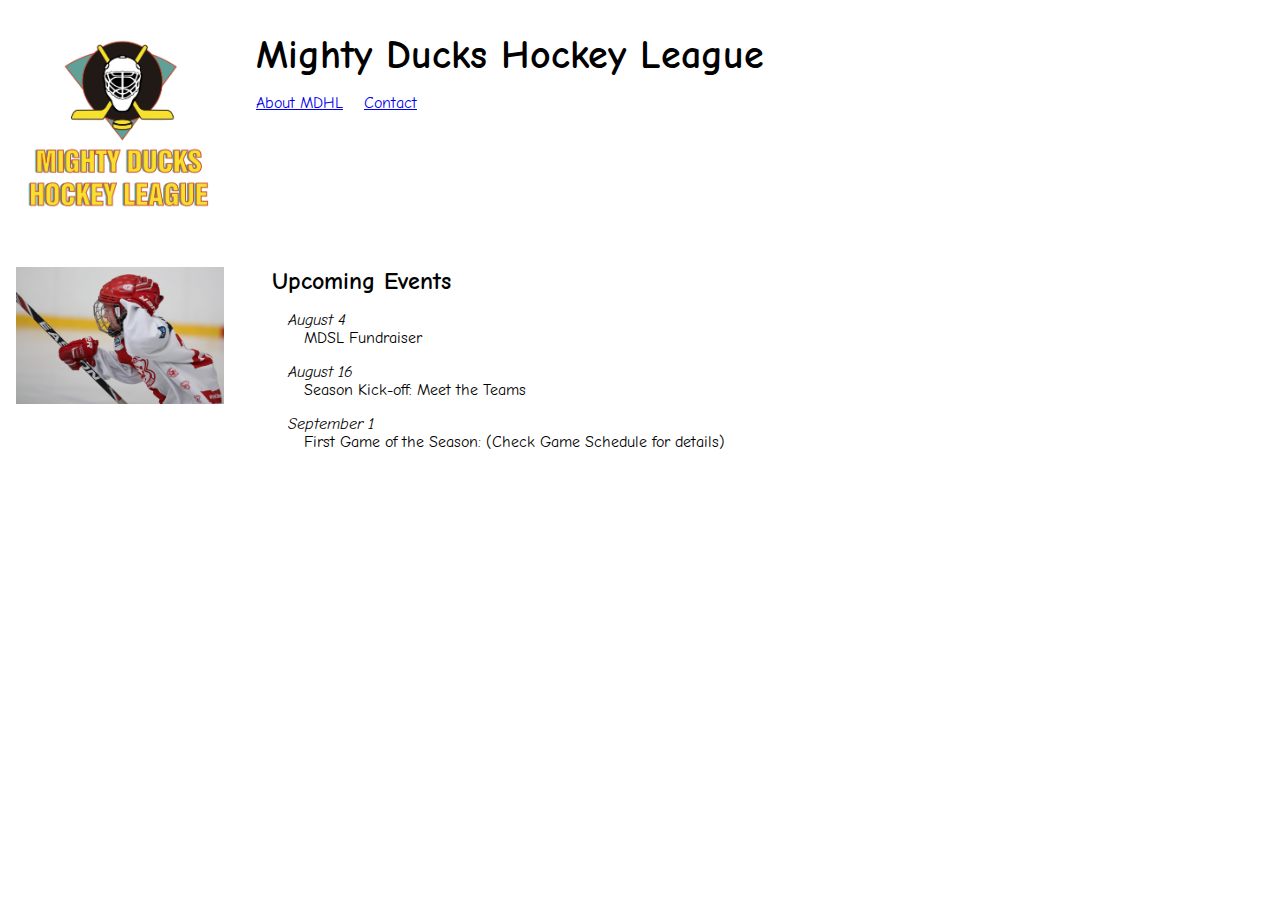
==== index.html @ 9ea3a19f "Agrego ultimos cambios - proyecto finalizado" ====
<!DOCTYPE html>
<html lang="en">
<head>
  <meta charset="UTF-8">
  <meta name="viewport" content="width=device-width, initial-scale=1.0">
  <link rel="icon" href="data:;base64,iVBORw0KGgo=">
  <link rel="preconnect" href="https://fonts.googleapis.com" crossorigin="anonymous">
  <link rel="stylesheet" href="https://fonts.googleapis.com/css2?family=Comic+Neue:wght@400;700&display=swap"> 
  <link rel="stylesheet" href="./src/styles.css">
  <title>Mighty Ducks Hockey League</title>
</head>

<body>
  <header>
    <section>
      <h1>Mighty Ducks Hockey League</h1>
      <nav>
        <a href="./src/pages/about.html">About MDHL</a>
        <a href="./src/pages/contact.html">Contact</a>
      </nav>
    </section>

    <figure>
      <img src="./src/images/logo_mighty_ducks_01.png" alt="mighty ducks logo">
    </figure>
  </header>

  <main>
    <section>
      <h2>Upcoming Events</h2>
      <article>
        <h4>August 4</h4>
        <p>MDSL Fundraiser</p>
        <h4>August 16</h4>
        <p>Season Kick-off: Meet the Teams</p>
        <h4>September 1</h4>
        <p>First Game of the Season: (Check Game Schedule for details)</p>
      </article>
    </section>

    <figure>
      <img src="./src/images/hockey_1.jpg" alt="photo of one of our assets playing hockey">
    </figure>
  </main>
</body>
</html>
---- src/styles.css ----
/*
 Name: Mighty Ducks Hockey League
 Description: Task created for MindHub.
 Author: Federico Borzani
 GitHub: https://github.com/eserengo/
*/

:root {
  font-family: "Comic Neue", sans-serif;
  font-size: 16px;
  font-weight: 400;
}

* {
  box-sizing: border-box;
  max-width: 100%;
  padding: 0%;
  margin: 0%;
  user-select: none;
}

body {
  min-height: 100vh;
}

header, main {
  display: flex;
  flex-direction: row;
  flex-wrap: nowrap;
}

figure {
  order: 1;
  min-width: 7.5rem;
  max-width: 15rem;
  height: auto;
  padding: 1rem;
}

section {
  order: 2;
  padding: 1rem;
}

h1 {
  font-size: 2.5rem;
  margin-block: 1rem;
}

h1, h2, h3 {
  font-weight: 700;
}

h3 {
  font-size: 1rem;
}

h4, h5, p {
  font-weight: 400;
  font-size: 1rem;
}

h4 {
  font-style: italic;
}

h5, p {
  text-indent: 1rem;
  margin-bottom: 1rem;
}

article {
  margin: 1rem 0rem 0rem 1rem;
}

main > section {
  margin-left: 1rem;
}

a {
  margin-right: 1rem;
}
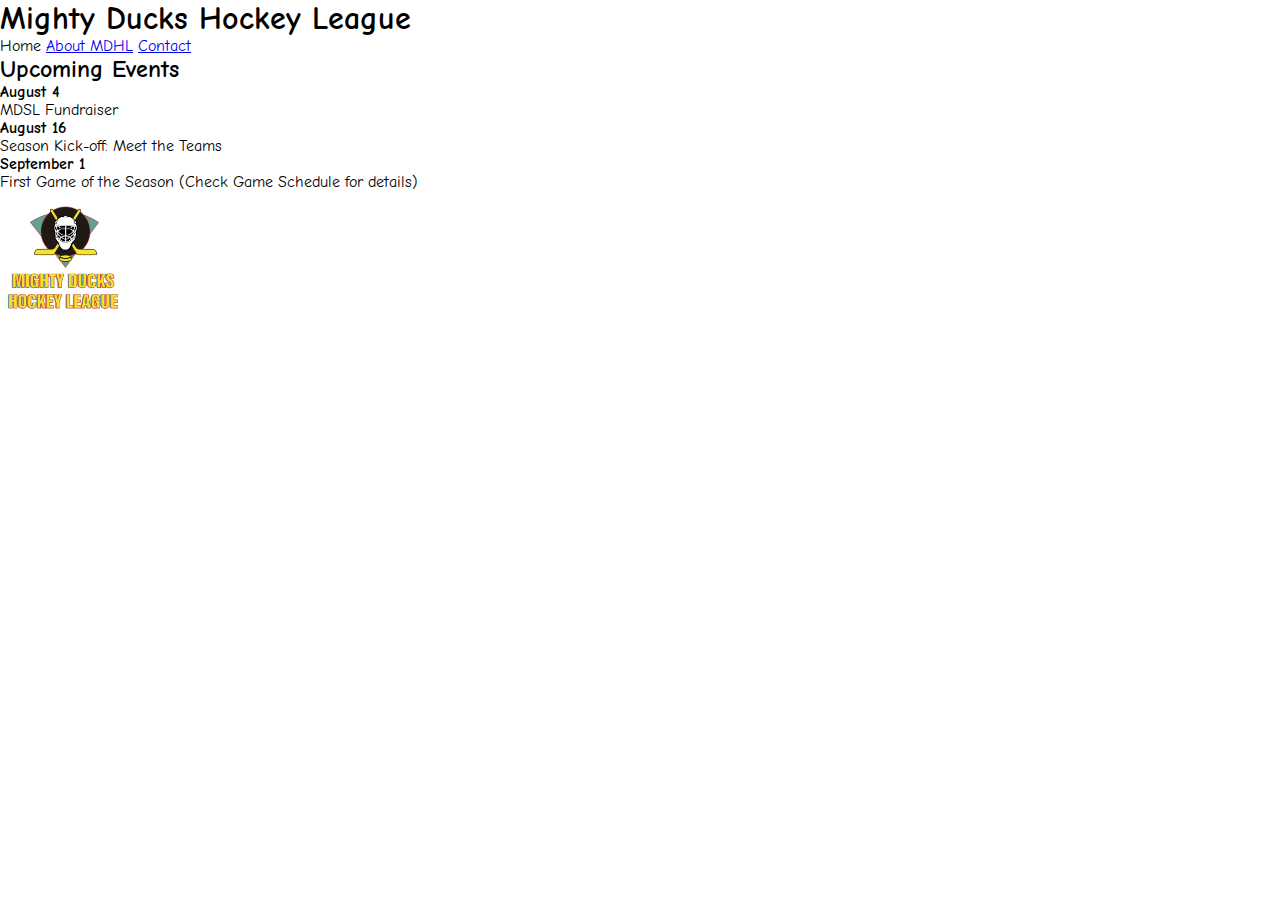
==== commit c693e714: "Agrego archivos base para tarea2 - primer commit" ====
--- a/index.html
+++ b/index.html
@@ -5,41 +5,37 @@
   <meta name="viewport" content="width=device-width, initial-scale=1.0">
   <link rel="icon" href="data:;base64,iVBORw0KGgo=">
   <link rel="preconnect" href="https://fonts.googleapis.com" crossorigin="anonymous">
-  <link rel="stylesheet" href="https://fonts.googleapis.com/css2?family=Comic+Neue:wght@400;700&display=swap"> 
-  <link rel="stylesheet" href="./src/styles.css">
+  <link rel="stylesheet" href="https://fonts.googleapis.com/css2?family=Comic+Neue:wght@400;700&display=swap">
   <title>Mighty Ducks Hockey League</title>
+
+  <link rel="stylesheet" href="./styles/style.css">
 </head>
 
 <body>
   <header>
+    <h1>Mighty Ducks Hockey League</h1>
+  </header>
+
+  <nav>
+    <a href="./index.html" aria-current="page">Home</a>
+    <a href="./src/pages/about.html">About MDHL</a>
+    <a href="./src/pages/contact.html">Contact</a>
+  </nav>
+
+  <main>
+    <h2>Upcoming Events</h2>
+
     <section>
-      <h1>Mighty Ducks Hockey League</h1>
-      <nav>
-        <a href="./src/pages/about.html">About MDHL</a>
-        <a href="./src/pages/contact.html">Contact</a>
-      </nav>
+      <h4>August 4</h4>
+      <p>MDSL Fundraiser</p>
+      <h4>August 16</h4>
+      <p>Season Kick-off: Meet the Teams</p>
+      <h4>September 1</h4>
+      <p>First Game of the Season (Check Game Schedule for details)</p>
     </section>
 
-    <figure>
+    <figure class="logo">
       <img src="./src/images/logo_mighty_ducks_01.png" alt="mighty ducks logo">
-    </figure>
-  </header>
-
-  <main>
-    <section>
-      <h2>Upcoming Events</h2>
-      <article>
-        <h4>August 4</h4>
-        <p>MDSL Fundraiser</p>
-        <h4>August 16</h4>
-        <p>Season Kick-off: Meet the Teams</p>
-        <h4>September 1</h4>
-        <p>First Game of the Season: (Check Game Schedule for details)</p>
-      </article>
-    </section>
-
-    <figure>
-      <img src="./src/images/hockey_1.jpg" alt="photo of one of our assets playing hockey">
     </figure>
   </main>
 </body>
--- a/styles/style.css
+++ b/styles/style.css
@@ -0,0 +1,29 @@
+/* Website Design 1 */
+
+:root {
+  font-family: "Comic Neue", sans-serif;
+  font-size: 16px;
+  font-weight: 400;
+}
+
+* {
+  box-sizing: border-box;
+  max-width: 100%;
+  padding: 0%;
+  margin: 0%;
+  user-select: none;
+}
+
+body {
+  min-height: 100vh;
+}
+
+[aria-current] {
+  color: black;
+  text-decoration: none;
+}
+
+.logo {
+  width: 128px;
+  height: auto;
+}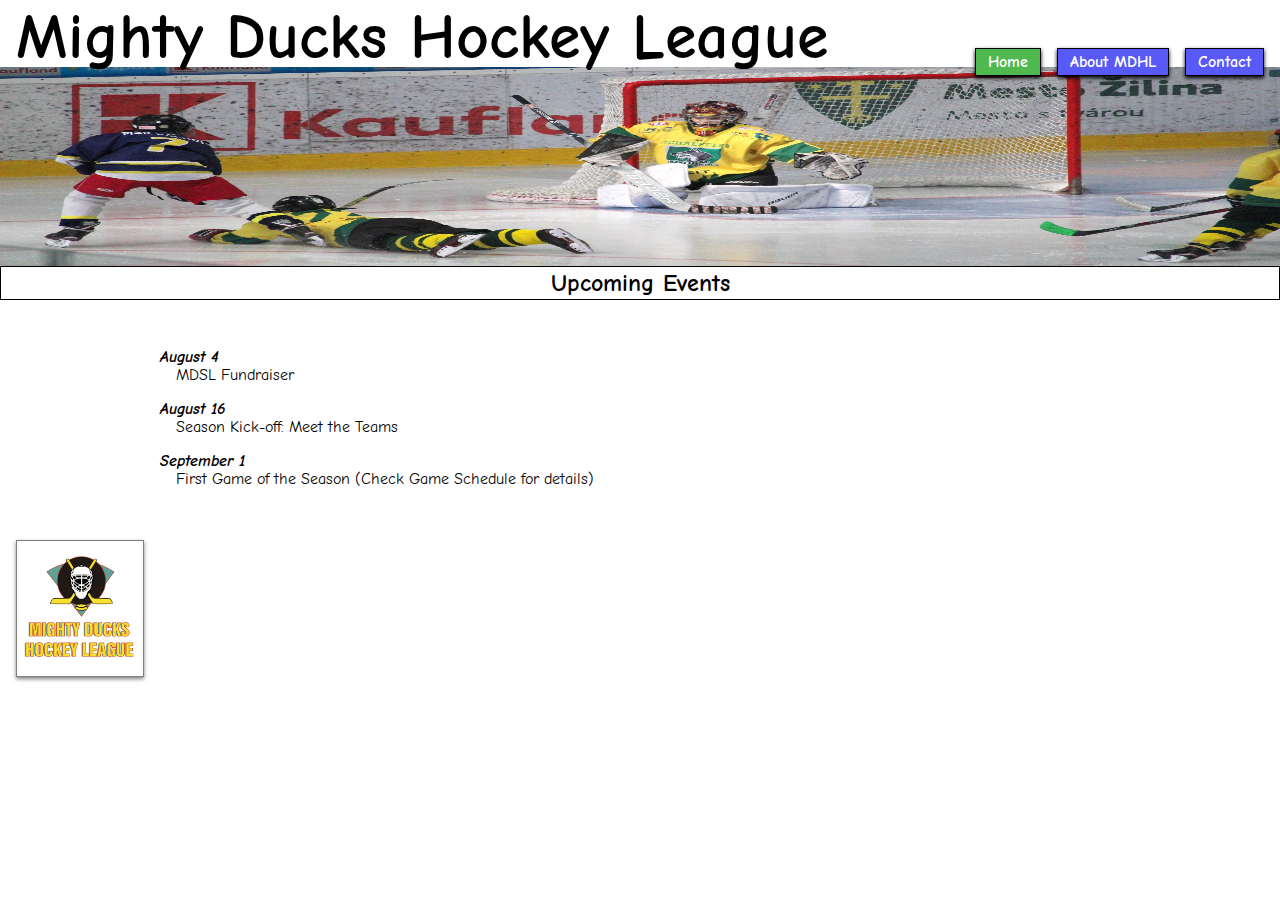
==== commit 0ef18a1f: "Agrego archivo style_2.css - diseño 2" ====
--- a/index.html
+++ b/index.html
@@ -8,7 +8,8 @@
   <link rel="stylesheet" href="https://fonts.googleapis.com/css2?family=Comic+Neue:wght@400;700&display=swap">
   <title>Mighty Ducks Hockey League</title>
 
-  <link rel="stylesheet" href="./styles/style.css">
+  <!-- <link rel="stylesheet" href="./styles/style.css"> -->
+  <link rel="stylesheet" href="./styles/style_2.css">
 </head>
 
 <body>
--- a/styles/style.css
+++ b/styles/style.css
@@ -16,6 +16,48 @@
 
 body {
   min-height: 100vh;
+  position: relative;
+}
+
+h1, h2, h3, h4 {
+  font-weight: 700;
+}
+
+h1 {
+  font-size: 6vw;
+}
+
+h2 {
+  color: white;
+  background-color: black;
+  text-align: center;
+  line-height: 2rem;
+}
+
+h3 {
+  font-size: 1.5rem;
+}
+
+h4 {
+  font-style: italic;
+}
+
+header {
+  background-image: url("../src/images/design1_image1.jpg");
+  background-repeat: no-repeat;
+  background-position: 0% 20%;
+  background-size: cover;
+  padding: 1rem 1rem 10rem;
+}
+
+nav {
+  position: absolute;
+  top: 55vh;
+  left: 1rem;
+  display: flex;
+  flex-direction: column;
+  flex-wrap: nowrap;
+  gap: 3rem;
 }
 
 [aria-current] {
@@ -24,6 +66,21 @@
 }
 
 .logo {
-  width: 128px;
+  width: 10vw;
   height: auto;
+  position: absolute;
+  right: 8%;
+  top: 13rem;
+  background-color: white;
+  border: 1px solid grey;
+  box-shadow: 0px 2px 4px grey;
+}
+
+section {
+  margin: 3rem 6rem 2rem 10rem;
+}
+
+p {
+  margin-bottom: 1rem;
+  text-indent: 1rem;
 }--- a/styles/style_2.css
+++ b/styles/style_2.css
@@ -0,0 +1,95 @@
+/* Website Design 2 */
+
+:root {
+  font-family: "Comic Neue", sans-serif;
+  font-size: 16px;
+  font-weight: 400;
+}
+
+* {
+  box-sizing: border-box;
+  max-width: 100%;
+  padding: 0%;
+  margin: 0%;
+  user-select: none;
+}
+
+body {
+  min-height: 100vh;
+  position: relative;
+}
+
+
+h1, h2, h3, h4 {
+  font-weight: 700;
+}
+
+h1 {
+  font-size: 5vw;
+}
+
+h2 {
+  text-align: center;
+  line-height: 2rem;
+  border: 1px solid #000000;
+}
+
+h3 {
+  font-size: 1.5rem;
+}
+
+h4 {
+  font-style: italic;
+}
+
+header {
+  background-image: url("../src/images/design1_image2.jpg");
+  background-repeat: no-repeat;
+  background-position: 0% 100%;
+  background-size: 100% 75%;
+  padding: 0rem 1rem 12rem;
+}
+
+nav {
+  position: absolute;
+  top: 3rem;
+  right: 1rem;
+  display: flex;
+  flex-direction: row;
+  flex-wrap: nowrap;
+  gap: 1rem;
+}
+
+a {
+  font-weight: 700;
+  color: white;
+  background-color: #5959f8;
+  text-decoration: none;
+  padding: 0.25rem 0.75rem;
+  border: 1px solid #000000;
+  box-shadow: 0px 2px 4px #000000;
+}
+
+[aria-current] {
+  background-color: #4fb84f;
+}
+
+.logo {
+  width: 10vw;
+  height: auto;
+  position: absolute;
+  left: 1rem;
+  top: 60vh;
+  background-color: #ffffff;
+  border: 1px solid #808080;
+  box-shadow: 0px 2px 4px #808080;
+}
+
+section {
+  margin: 3rem 6rem 2rem 10rem;
+}
+
+p {
+  margin-bottom: 1rem;
+  text-indent: 1rem;
+}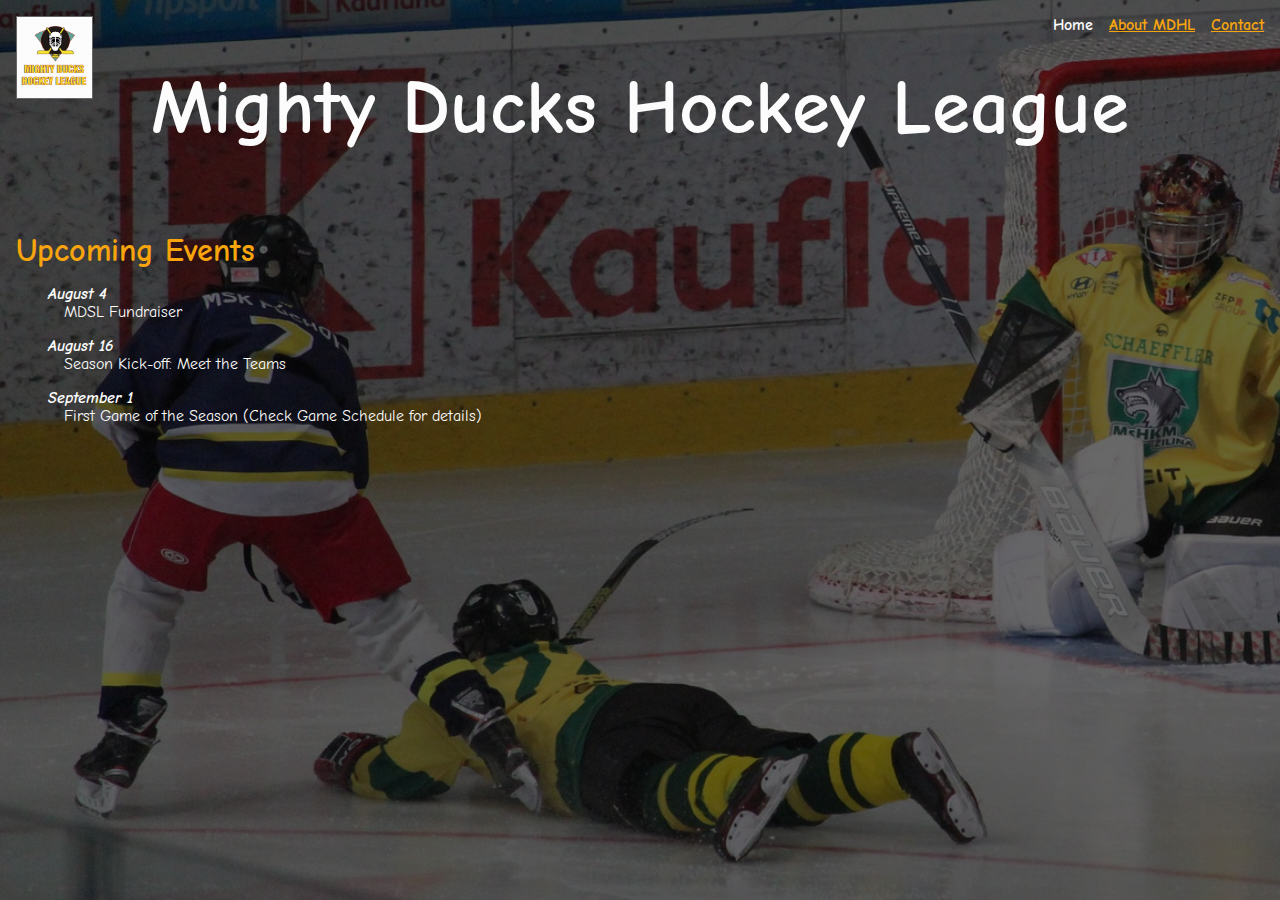
==== commit 0003726d: "Agrego archivo style_3.css - diseño 3 finalizado" ====
--- a/index.html
+++ b/index.html
@@ -9,7 +9,8 @@
   <title>Mighty Ducks Hockey League</title>
 
   <!-- <link rel="stylesheet" href="./styles/style.css"> -->
-  <link rel="stylesheet" href="./styles/style_2.css">
+  <!-- <link rel="stylesheet" href="./styles/style_2.css"> -->
+  <link rel="stylesheet" href="./styles/style_3.css">
 </head>
 
 <body>
--- a/styles/style.css
+++ b/styles/style.css
@@ -28,8 +28,8 @@
 }
 
 h2 {
-  color: white;
-  background-color: black;
+  color: #ffffff;
+  background-color: #000000;
   text-align: center;
   line-height: 2rem;
 }
@@ -61,7 +61,7 @@
 }
 
 [aria-current] {
-  color: black;
+  color: #000000;
   text-decoration: none;
 }
 
@@ -71,13 +71,13 @@
   position: absolute;
   right: 8%;
   top: 13rem;
-  background-color: white;
-  border: 1px solid grey;
-  box-shadow: 0px 2px 4px grey;
+  background-color: #ffffff;
+  border: 1px solid #808080;
+  box-shadow: 0px 2px 4px #808080;
 }
 
 section {
-  margin: 3rem 6rem 2rem 10rem;
+  margin: 8vh 5rem 2vh 10rem;
 }
 
 p {
--- a/styles/style_2.css
+++ b/styles/style_2.css
@@ -45,14 +45,14 @@
 header {
   background-image: url("../src/images/design1_image2.jpg");
   background-repeat: no-repeat;
-  background-position: 0% 100%;
-  background-size: 100% 75%;
+  background-position: 0% -25%;
+  background-size: cover;
   padding: 0rem 1rem 12rem;
 }
 
 nav {
   position: absolute;
-  top: 3rem;
+  top: 4rem;
   right: 1rem;
   display: flex;
   flex-direction: row;
@@ -60,7 +60,7 @@
   gap: 1rem;
 }
 
-a {
+nav > a {
   font-weight: 700;
   color: white;
   background-color: #5959f8;
@@ -79,14 +79,14 @@
   height: auto;
   position: absolute;
   left: 1rem;
-  top: 60vh;
+  top: 55vh;
   background-color: #ffffff;
   border: 1px solid #808080;
   box-shadow: 0px 2px 4px #808080;
 }
 
 section {
-  margin: 3rem 6rem 2rem 10rem;
+  margin: 8vh 8vw 2vh 16vw;
 }
 
 p {
--- a/styles/style_3.css
+++ b/styles/style_3.css
@@ -0,0 +1,105 @@
+/* Website Design 3 */
+
+:root {
+
+  /* Tipografia */
+  font-family: "Comic Neue", sans-serif;
+  font-size: 16px;
+  font-weight: 400;
+
+  /* Paleta de colores */
+  --negro-opaco: rgba(3, 3, 3, 0.6);
+  --naranja: rgb(248, 165, 13);
+  --blanco: rgb(252, 252, 252);
+}
+
+* {
+  box-sizing: border-box;
+  max-width: 100%;
+  padding: 0%;
+  margin: 0%;
+  user-select: none;
+}
+
+body {
+  min-height: 100vh;
+  position: relative;
+  background-image: 
+    linear-gradient(to right, var(--negro-opaco), var(--negro-opaco)),
+    url("../src/images/design1_image2.jpg");
+  background-repeat: no-repeat;
+  background-position: center, top left;
+  background-size: cover, cover;
+}
+
+.logo {
+  width: 6vw;
+  height: auto;
+  position: absolute;
+  left: 1rem;
+  top: 1rem;
+  background-color: var(--blanco);
+  border: 1px solid var(--negro-opaco);
+}
+
+h1, h3, h4 {
+  font-weight: 700;
+  color: var(--blanco);
+}
+
+h1 {
+  font-size: max(2rem, 6vw);
+  text-align: center;
+}
+
+h2 {
+  font-weight: 700;
+  font-size: 2rem;
+  color: var(--naranja);
+}
+
+header {
+  padding: 4rem 1rem;
+}
+
+nav {
+  position: absolute;
+  top: 1rem;
+  right: 1rem;
+  display: flex;
+  flex-direction: row;
+  align-items: center;
+  gap: 1rem;
+}
+
+a {
+  color: var(--naranja);
+  font-weight: 700;
+}
+
+a[aria-current] {
+  color: var(--blanco);
+  text-decoration: none;
+}
+
+h3 {
+  font-size: 1.5rem;
+}
+
+h4 {
+  font-style: italic;
+}
+
+main {
+  padding: 1rem;
+}
+
+section {
+  padding: 1rem 2rem;
+}
+
+p {
+  margin-bottom: 1rem;
+  text-indent: 1rem;
+  color: var(--blanco);
+}
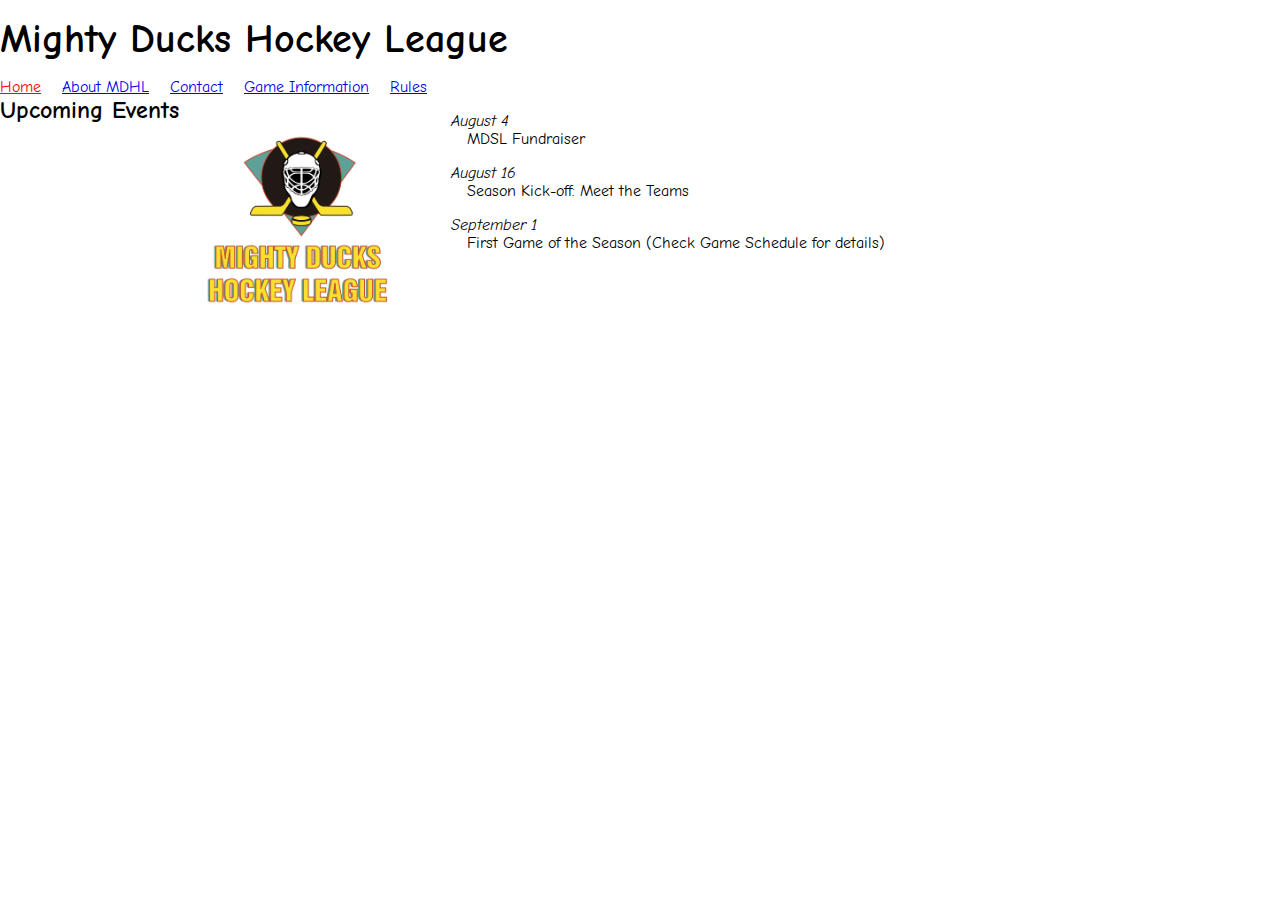
==== commit 1b58a792: "Agrego archivos base tarea3 - primer commit" ====
--- a/index.html
+++ b/index.html
@@ -1,16 +1,14 @@
 <!DOCTYPE html>
 <html lang="en">
+
 <head>
   <meta charset="UTF-8">
   <meta name="viewport" content="width=device-width, initial-scale=1.0">
   <link rel="icon" href="data:;base64,iVBORw0KGgo=">
   <link rel="preconnect" href="https://fonts.googleapis.com" crossorigin="anonymous">
   <link rel="stylesheet" href="https://fonts.googleapis.com/css2?family=Comic+Neue:wght@400;700&display=swap">
+  <link rel="stylesheet" href="./src/styles.css">
   <title>Mighty Ducks Hockey League</title>
-
-  <!-- <link rel="stylesheet" href="./styles/style.css"> -->
-  <!-- <link rel="stylesheet" href="./styles/style_2.css"> -->
-  <link rel="stylesheet" href="./styles/style_3.css">
 </head>
 
 <body>
@@ -22,6 +20,8 @@
     <a href="./index.html" aria-current="page">Home</a>
     <a href="./src/pages/about.html">About MDHL</a>
     <a href="./src/pages/contact.html">Contact</a>
+    <a href="./src/pages/game_info.html">Game Information</a>
+    <a href="./src/pages/rules.html">Rules</a>
   </nav>
 
   <main>
@@ -41,4 +41,5 @@
     </figure>
   </main>
 </body>
+
 </html>--- a/src/styles.css
+++ b/src/styles.css
@@ -0,0 +1,86 @@
+/*
+ Name: Mighty Ducks Hockey League
+ Description: Task created for MindHub.
+ Author: Federico Borzani
+ GitHub: https://github.com/eserengo/
+*/
+
+:root {
+  font-family: "Comic Neue", sans-serif;
+  font-size: 16px;
+  font-weight: 400;
+}
+
+* {
+  box-sizing: border-box;
+  max-width: 100%;
+  padding: 0%;
+  margin: 0%;
+  user-select: none;
+}
+
+body {
+  min-height: 100vh;
+}
+
+header, main {
+  display: flex;
+  flex-direction: row;
+  flex-wrap: nowrap;
+}
+
+figure {
+  order: 1;
+  min-width: 7.5rem;
+  max-width: 15rem;
+  height: auto;
+  padding: 1rem;
+}
+
+section {
+  order: 2;
+  padding: 1rem;
+}
+
+h1 {
+  font-size: 2.5rem;
+  margin-block: 1rem;
+}
+
+h1, h2, h3 {
+  font-weight: 700;
+}
+
+h3 {
+  font-size: 1rem;
+}
+
+h4, h5, p {
+  font-weight: 400;
+  font-size: 1rem;
+}
+
+h4 {
+  font-style: italic;
+}
+
+h5, p {
+  text-indent: 1rem;
+  margin-bottom: 1rem;
+}
+
+article {
+  margin: 1rem 0rem 0rem 1rem;
+}
+
+main > section {
+  margin-left: 1rem;
+}
+
+a {
+  margin-right: 1rem;
+}
+
+a[aria-current] {
+  color: red;
+}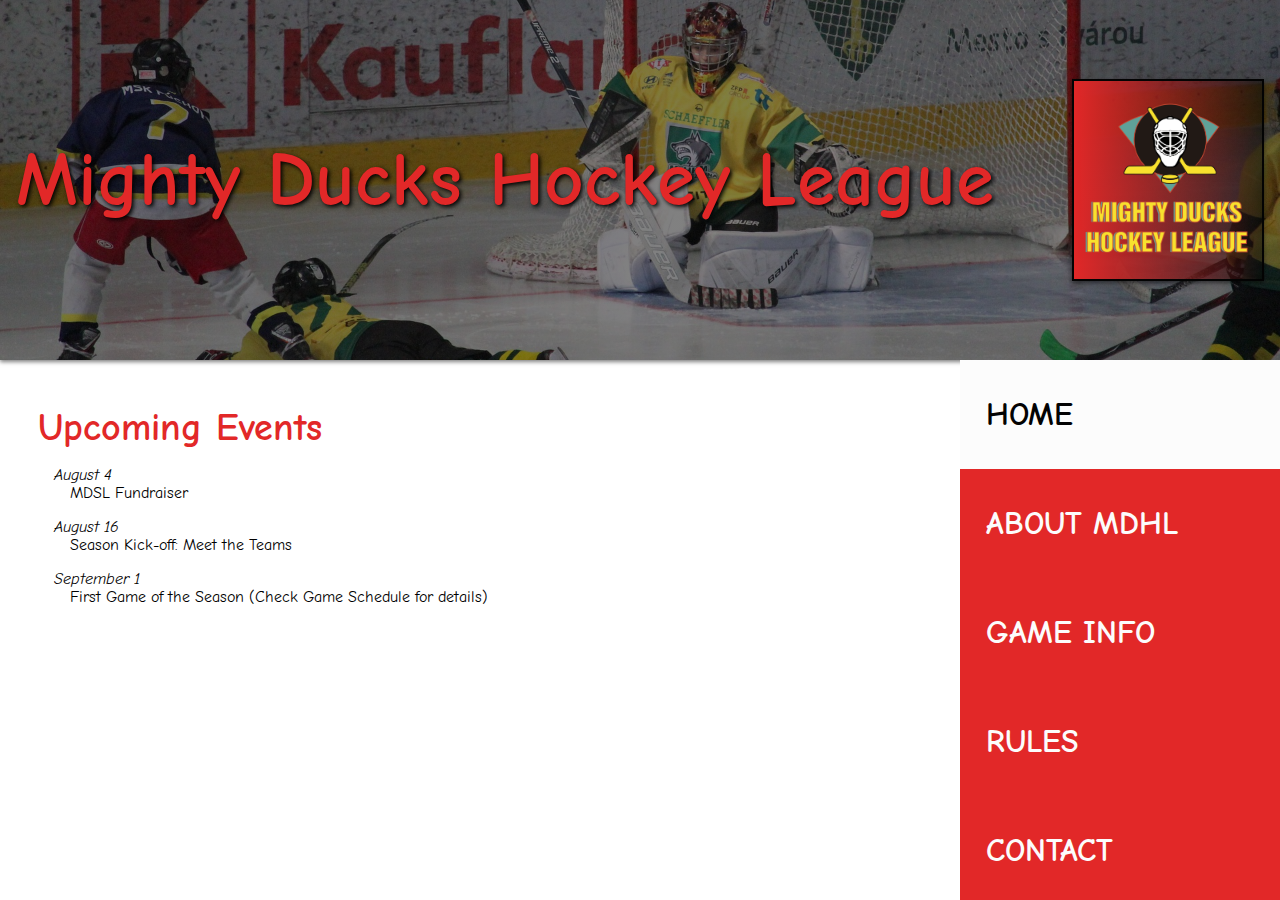
==== commit aabfc80b: "Agrego caracteristicas requeridas y validacion - proyecto finalizado" ====
--- a/index.html
+++ b/index.html
@@ -14,32 +14,31 @@
 <body>
   <header>
     <h1>Mighty Ducks Hockey League</h1>
+    
+    <figure class="logo">
+      <img src="./src/images/logo_mighty_ducks_01.png" alt="mighty ducks logo">
+    </figure>
   </header>
-
-  <nav>
-    <a href="./index.html" aria-current="page">Home</a>
-    <a href="./src/pages/about.html">About MDHL</a>
-    <a href="./src/pages/contact.html">Contact</a>
-    <a href="./src/pages/game_info.html">Game Information</a>
-    <a href="./src/pages/rules.html">Rules</a>
-  </nav>
 
   <main>
     <h2>Upcoming Events</h2>
 
     <section>
-      <h4>August 4</h4>
+      <h5>August 4</h5>
       <p>MDSL Fundraiser</p>
-      <h4>August 16</h4>
+      <h5>August 16</h5>
       <p>Season Kick-off: Meet the Teams</p>
-      <h4>September 1</h4>
+      <h5>September 1</h5>
       <p>First Game of the Season (Check Game Schedule for details)</p>
     </section>
-
-    <figure class="logo">
-      <img src="./src/images/logo_mighty_ducks_01.png" alt="mighty ducks logo">
-    </figure>
+    
+    <nav class="navbar">
+      <a href="./index.html" aria-current="page">Home</a>
+      <a href="./src/pages/about.html">About MDHL</a>
+      <a href="./src/pages/game_info.html">Game Info</a>
+      <a href="./src/pages/rules.html">Rules</a>
+      <a href="./src/pages/contact.html">Contact</a>
+    </nav>
   </main>
 </body>
-
 </html>--- a/src/styles.css
+++ b/src/styles.css
@@ -6,9 +6,17 @@
 */
 
 :root {
+
+  /* Tipografia */
   font-family: "Comic Neue", sans-serif;
   font-size: 16px;
   font-weight: 400;
+
+  /* Paleta de colores */
+  --negro: hsl(0, 0%, 1%);
+  --opaco: rgba(3, 3, 3, 0.5);
+  --rojo: hsl(0, 76%, 52%);
+  --blanco: hsl(0, 0%, 99%);
 }
 
 * {
@@ -19,68 +27,157 @@
   user-select: none;
 }
 
-body {
-  min-height: 100vh;
-}
-
-header, main {
+/* C/ FLEX ROW */
+header {
+  height: 40vh;
+  background-image: 
+    linear-gradient(to right, var(--opaco), var(--opaco)),
+    url("./images/design1_image2.jpg");
+  background-repeat: no-repeat;
+  background-size: cover;
+  background-position: center;
   display: flex;
   flex-direction: row;
   flex-wrap: nowrap;
+  justify-content: space-between;
+  align-items: center;
+  padding: 1rem;
+  box-shadow: 0px 2px 4px var(--opaco);
 }
 
-figure {
-  order: 1;
-  min-width: 7.5rem;
-  max-width: 15rem;
-  height: auto;
-  padding: 1rem;
+.logo {
+  border: 2px solid var(--negro);
+  background-image: linear-gradient(to right, var(--rojo), var(--opaco));
+  min-width: 4rem;
+  max-width: 15vw;
+  box-shadow: 0px 2px 4px var(--opaco);
 }
 
-section {
-  order: 2;
-  padding: 1rem;
+main {
+  position: relative;
+  min-height: 60vh;
+  padding: 5vh 30vw 5vh 3vw;
+}
+
+/* C/ FLEX COLUMN */
+.navbar {
+  position: absolute;
+  top: 0rem;
+  right: 0rem;
+  width: 25vw;
+  height: 100%;
+  display: flex;
+  flex-direction: column;
+  flex-wrap: nowrap;
+  align-items: center;
+  background-color: var(--rojo);
+  overflow: scroll;
+}
+
+.navbar a {
+  text-transform: uppercase;
+  width: 100%;
+  color: var(--blanco);
+  font-size: min(3vw, 2rem);
+  font-weight: 700;
+  text-decoration: none;
+  padding: 4vh 2vw;
+}
+
+a[aria-current] {
+  background-color: var(--blanco);
+  color: var(--negro);
+}
+
+h1, h2, h3, h4 {
+  font-weight: 700;
 }
 
 h1 {
-  font-size: 2.5rem;
+  font-size: max(2rem, 6vw);
+  color: var(--rojo);
+  text-shadow: 2px 2px 4px var(--negro);
+}
+
+h2 {
+  font-size: max(1.5rem, 3vw);
+  color: var(--rojo);
+  margin-bottom: 1rem;
+}
+
+h3 {
+  font-size: max(1rem, 2vw);
   margin-block: 1rem;
 }
 
-h1, h2, h3 {
-  font-weight: 700;
-}
-
-h3 {
-  font-size: 1rem;
-}
-
-h4, h5, p {
+h5, h6, p:not(table p) {
   font-weight: 400;
   font-size: 1rem;
 }
 
-h4 {
+h5 {
   font-style: italic;
 }
 
-h5, p {
+h6, p {
   text-indent: 1rem;
   margin-bottom: 1rem;
 }
 
-article {
-  margin: 1rem 0rem 0rem 1rem;
-}
-
-main > section {
+section {
   margin-left: 1rem;
 }
 
-a {
-  margin-right: 1rem;
+.center {
+  text-align: center;
+  text-indent: 0rem;
+  margin-bottom: 0rem;
 }
 
-a[aria-current] {
-  color: red;
-}+ul, ol {
+  list-style-position: inside;
+  margin-bottom: 1rem;
+}
+
+ol > li:not(li > ol > li) {
+  margin-top: 1rem;
+}
+
+ul > li {
+  text-indent: 2rem;
+}
+
+:is(li, td) :is(h4, p) {
+  display: inline;
+}
+
+table {
+  border-collapse: separate;
+  border-spacing: 0.5rem;
+  font-size: 2vw;
+}
+
+table > caption > * {
+  text-align: left;
+  font-size: 2vw;
+}
+
+table > caption > p {
+  text-decoration: underline;
+  font-style: italic;
+}
+
+:is(thead, tbody) :is(th, td) {
+  border: 1px solid var(--negro);
+  text-align: center;
+  padding: 2vh 1vw;
+}
+
+thead th {
+  background-color: var(--rojo);
+  color: var(--blanco);
+}
+
+tfoot td {
+  padding-top: 2vh;
+}
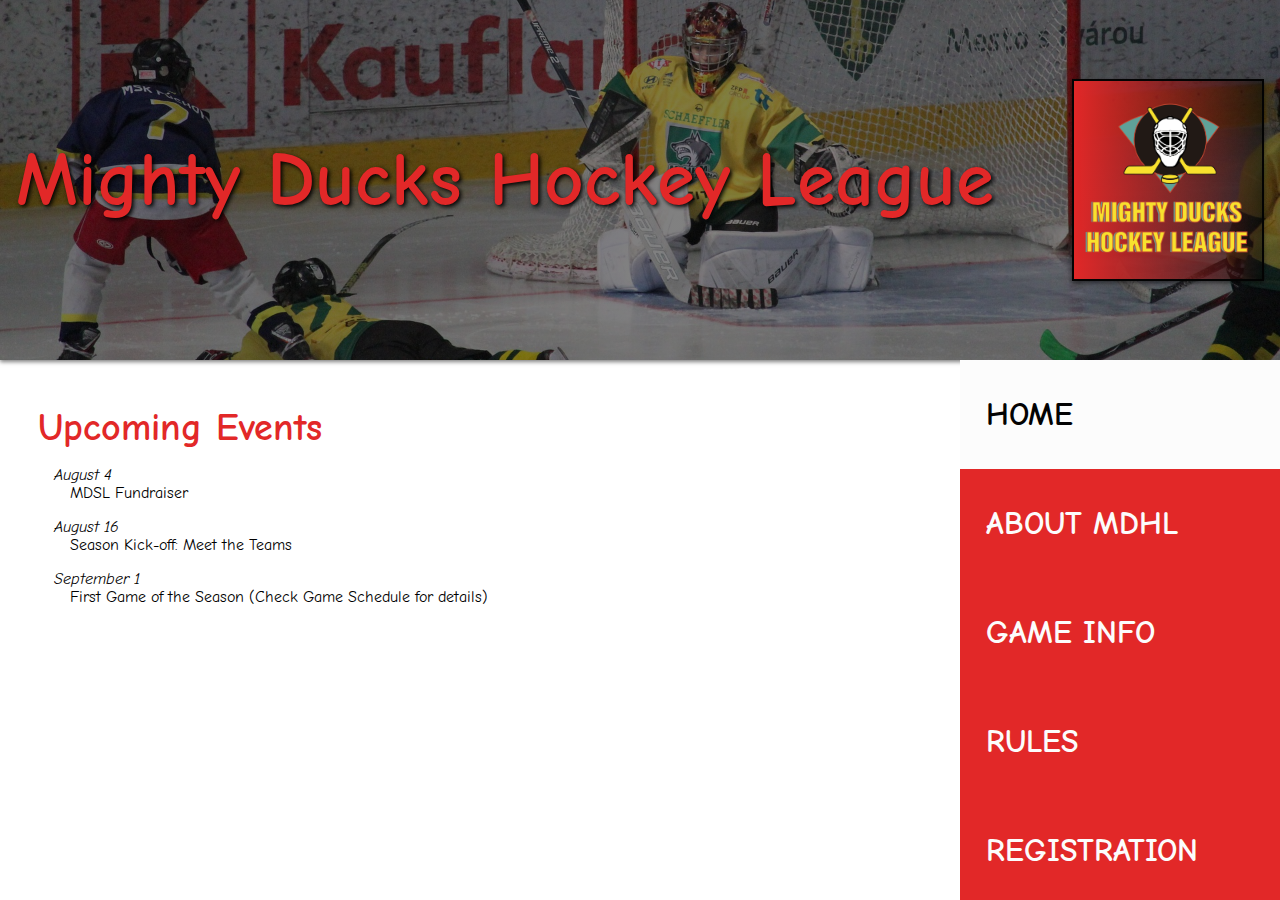
==== commit be4c6720: "Agrego archivos base - primer commit" ====
--- a/index.html
+++ b/index.html
@@ -4,7 +4,7 @@
 <head>
   <meta charset="UTF-8">
   <meta name="viewport" content="width=device-width, initial-scale=1.0">
-  <link rel="icon" href="data:;base64,iVBORw0KGgo=">
+  <link rel="icon" type="image/png" sizes="32x32" href="./src/images/favicon.png">
   <link rel="preconnect" href="https://fonts.googleapis.com" crossorigin="anonymous">
   <link rel="stylesheet" href="https://fonts.googleapis.com/css2?family=Comic+Neue:wght@400;700&display=swap">
   <link rel="stylesheet" href="./src/styles.css">
@@ -37,6 +37,7 @@
       <a href="./src/pages/about.html">About MDHL</a>
       <a href="./src/pages/game_info.html">Game Info</a>
       <a href="./src/pages/rules.html">Rules</a>
+      <a href="./src/pages/registration.html">Registration</a>
       <a href="./src/pages/contact.html">Contact</a>
     </nav>
   </main>
--- a/src/styles.css
+++ b/src/styles.css
@@ -128,12 +128,6 @@
   margin-left: 1rem;
 }
 
-.center {
-  text-align: center;
-  text-indent: 0rem;
-  margin-bottom: 0rem;
-}
-
 ul, ol {
   list-style-position: inside;
   margin-bottom: 1rem;
@@ -144,7 +138,7 @@
 }
 
 ul > li {
-  text-indent: 2rem;
+  text-indent: 1rem;
 }
 
 :is(li, td) :is(h4, p) {
@@ -153,7 +147,7 @@
 
 table {
   border-collapse: separate;
-  border-spacing: 0.5rem;
+  border-spacing: 0.25rem;
   font-size: 2vw;
 }
 
@@ -168,14 +162,19 @@
 }
 
 :is(thead, tbody) :is(th, td) {
-  border: 1px solid var(--negro);
-  text-align: center;
+  text-align: left;
   padding: 2vh 1vw;
 }
 
-thead th {
+th {
+  color: var(--blanco);
   background-color: var(--rojo);
-  color: var(--blanco);
+}
+
+.center {
+  text-align: center !important;
+  text-indent: 0rem;
+  margin-bottom: 0rem;
 }
 
 tfoot td {
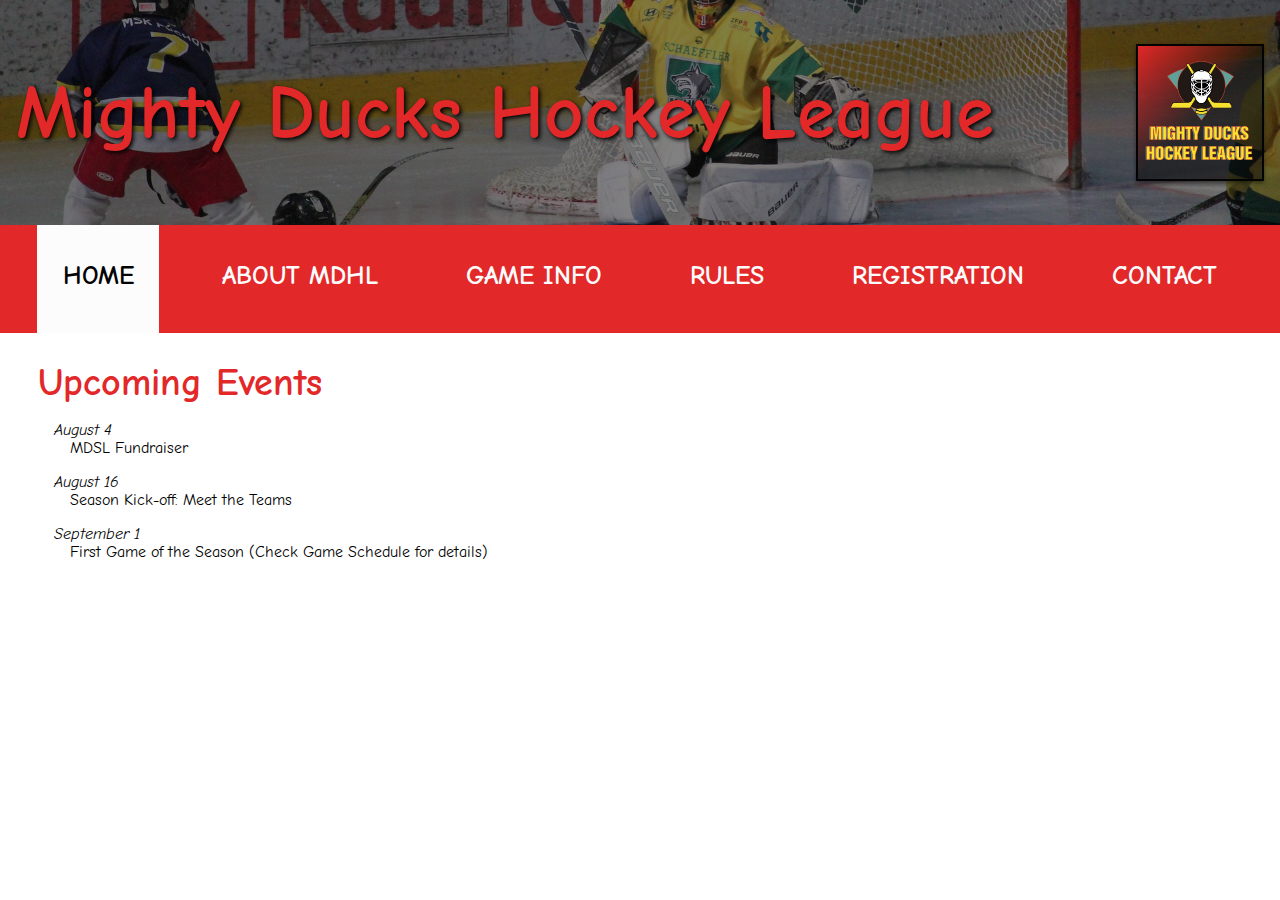
==== commit 24d50db6: "Agrego media queries - proyecto tarea4 finalizado" ====
--- a/index.html
+++ b/index.html
@@ -42,4 +42,4 @@
     </nav>
   </main>
 </body>
-</html>+</html>
--- a/src/styles.css
+++ b/src/styles.css
@@ -14,7 +14,7 @@
 
   /* Paleta de colores */
   --negro: hsl(0, 0%, 1%);
-  --opaco: rgba(3, 3, 3, 0.5);
+  --negro-opaco: rgba(3, 3, 3, 0.5);
   --rojo: hsl(0, 76%, 52%);
   --blanco: hsl(0, 0%, 99%);
 }
@@ -27,11 +27,10 @@
   user-select: none;
 }
 
-/* C/ FLEX ROW */
 header {
-  height: 40vh;
+  height: 25vh;
   background-image: 
-    linear-gradient(to right, var(--opaco), var(--opaco)),
+    linear-gradient(to right, var(--negro-opaco), var(--negro-opaco)),
     url("./images/design1_image2.jpg");
   background-repeat: no-repeat;
   background-size: cover;
@@ -42,46 +41,43 @@
   justify-content: space-between;
   align-items: center;
   padding: 1rem;
-  box-shadow: 0px 2px 4px var(--opaco);
 }
 
 .logo {
   border: 2px solid var(--negro);
-  background-image: linear-gradient(to right, var(--rojo), var(--opaco));
+  background-image: linear-gradient(135deg, var(--rojo), var(--negro-opaco), var(--negro-opaco));
   min-width: 4rem;
-  max-width: 15vw;
-  box-shadow: 0px 2px 4px var(--opaco);
+  max-width: 10vw;
+  box-shadow: 0px 2px 4px var(--negro-opaco);
 }
 
 main {
   position: relative;
-  min-height: 60vh;
-  padding: 5vh 30vw 5vh 3vw;
-}
-
-/* C/ FLEX COLUMN */
+  padding: 5vh 3vw;
+}
+
 .navbar {
   position: absolute;
   top: 0rem;
-  right: 0rem;
-  width: 25vw;
-  height: 100%;
-  display: flex;
-  flex-direction: column;
+  left: 0rem;
+  width: 100vw;
+  height: 4vh;
+  display: flex;
+  flex-direction: row;
   flex-wrap: nowrap;
   align-items: center;
+  justify-content: space-evenly;
   background-color: var(--rojo);
-  overflow: scroll;
 }
 
 .navbar a {
   text-transform: uppercase;
-  width: 100%;
   color: var(--blanco);
-  font-size: min(3vw, 2rem);
+  font-size: 2.5vw;
   font-weight: 700;
   text-decoration: none;
-  padding: 4vh 2vw;
+  height: 100%;
+  padding: 1vh 1vw;
 }
 
 a[aria-current] {
@@ -89,12 +85,12 @@
   color: var(--negro);
 }
 
-h1, h2, h3, h4 {
+h1, h2, h3, h4, legend {
   font-weight: 700;
 }
 
 h1 {
-  font-size: max(2rem, 6vw);
+  font-size: max(1.5rem, 6vw);
   color: var(--rojo);
   text-shadow: 2px 2px 4px var(--negro);
 }
@@ -148,12 +144,12 @@
 table {
   border-collapse: separate;
   border-spacing: 0.25rem;
-  font-size: 2vw;
+  font-size: 3vw;
 }
 
 table > caption > * {
   text-align: left;
-  font-size: 2vw;
+  font-size: 3vw;
 }
 
 table > caption > p {
@@ -163,7 +159,7 @@
 
 :is(thead, tbody) :is(th, td) {
   text-align: left;
-  padding: 2vh 1vw;
+  padding: 0.5vh 0.5vw;
 }
 
 th {
@@ -180,3 +176,154 @@
 tfoot td {
   padding-top: 2vh;
 }
+
+form {
+  display: flex;
+  flex-direction: column;
+  flex-wrap: wrap;
+  align-items: center;
+  gap: 1rem;
+}
+
+.row {
+  display: flex;
+  flex-direction: row;
+  flex-wrap: wrap;
+  align-items: flex-end;
+  justify-content: start;
+  width: 100%;
+}
+
+.column {
+  display: flex;
+  flex-direction: column;
+  flex-wrap: wrap;
+  align-items: flex-start;
+}
+
+.right {
+  margin-right: 1rem;
+}
+
+fieldset, legend {
+  border: none;
+  width: 100%;
+}
+
+legend.right {
+  font-weight: 400;
+}
+
+fieldset.row {
+  align-items: start;
+  gap: 1rem;
+}
+
+.block {
+  margin-block: 0.5rem;
+}
+
+label {
+  margin-top: 1rem;
+}
+
+input[type="date"] {
+  margin-right: 2rem;
+}
+
+input[type="text"] {
+  border: none;
+  border-bottom: 2px solid var(--negro);
+  padding: 0.5rem 0.5rem 0rem 0.5rem;
+}
+
+input[type="text"], select {
+  font-family: "Comic Neue", sans-serif;
+  font-size: 16px;
+  font-weight: 400;
+}
+
+select {
+  padding: 0.5rem 1rem;
+}
+
+input[type="checkbox"],
+input[type="radio"] {
+  accent-color: var(--rojo);
+}
+
+input[type="radio"],
+legend {
+  margin-bottom: 0.25rem;
+}
+
+input[type="submit"] {
+  color: var(--blanco);
+  font-size: 1.5rem;
+  text-transform: uppercase;
+  text-align: center;
+  padding: 1.5rem 3rem;
+  border: none;
+  border-radius: 8px;
+  background-color: var(--negro-opaco);
+}
+
+input[type="submit"]:hover {
+  background-color: var(--rojo);
+  cursor: pointer;
+  box-shadow: 0px 2px 4px var(--negro-opaco);
+}
+
+aside {
+  padding-block: 5vh;
+}
+
+aside .row {
+  justify-content: space-evenly;
+  gap: 1rem;
+}
+
+iframe {
+  border: 1px solid var(--negro);
+  border-radius: 4px;
+  box-shadow: 0px 2px 8px var(--negro-opaco);
+  margin-bottom: 0.5rem;
+}
+
+
+@media screen and (width > 376px) {
+  main {
+    padding-top: 10vh;
+  }
+  .navbar {
+    height: 8vh;
+  }
+  .navbar a {
+    font-size: 2vw;
+    padding: 3vh 2vw;
+  }
+  :is(thead, tbody) :is(th, td) {
+    padding: 1vh 1vw;
+  }
+  fieldset.row {
+    gap: 3rem;
+  }
+  label {
+    margin-top: 0rem;
+  }
+}
+
+@media screen and (width > 768px) {
+  main {
+    padding-top: 15vh;
+  }
+  .navbar {
+    height: 12vh;
+  }
+  .navbar a {
+    padding: 4vh 2vw;
+  }
+  :is(thead, tbody) :is(th, td) {
+    padding: 2vh 2vw;
+  }
+}
